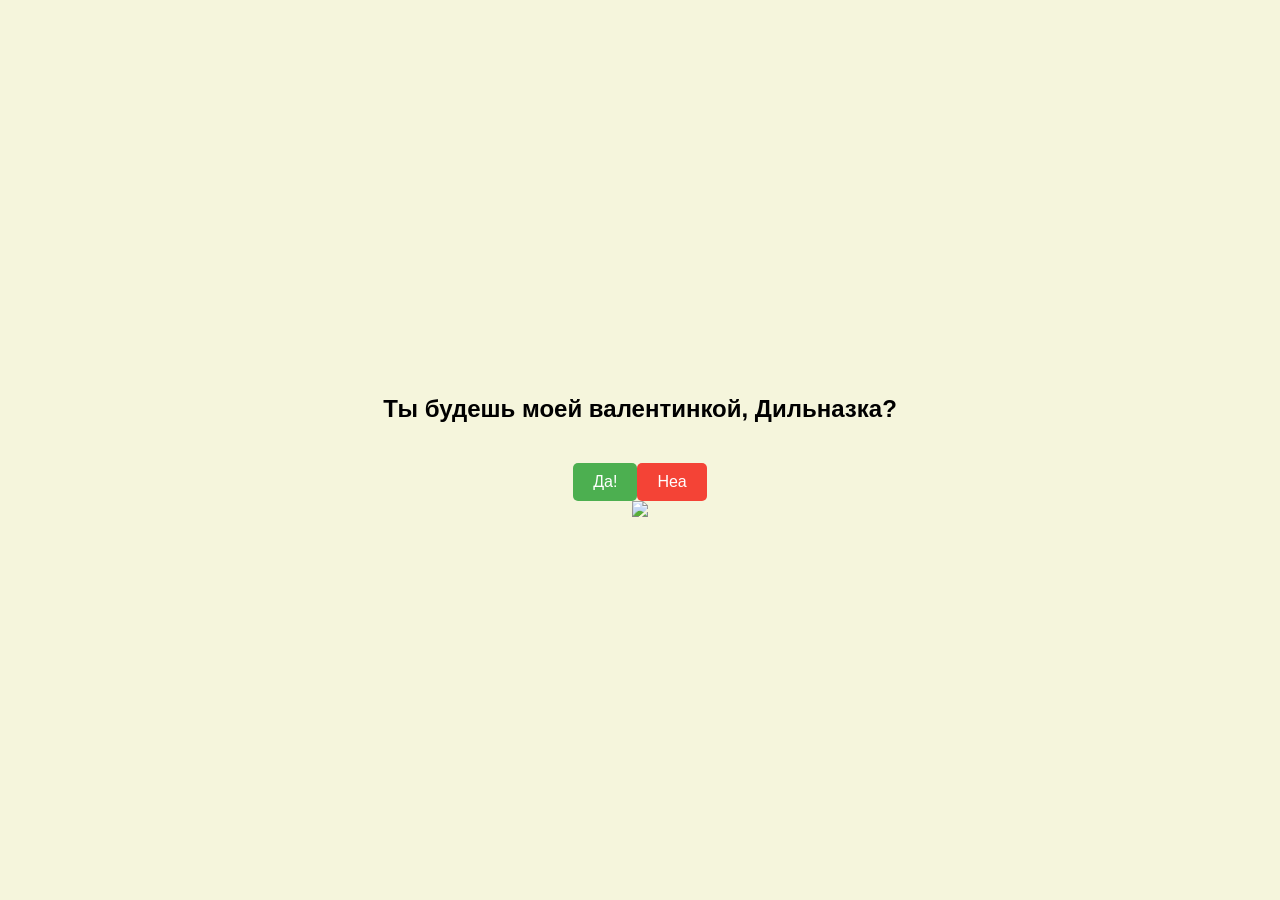
==== Untitled-4.html @ c5e548f0 "Add files via upload" ====
<!DOCTYPE html>
<html lang="en">
<head>
    <meta charset="UTF-8">
    <meta name="viewport" content="width=device-width, initial-scale=1.0">
    <title>Will You Be My Valentine?</title>
    <link rel="stylesheet" href="styles.css">
    <style>
        body, html {
            height: 100%;
            margin: 0;
            display: flex;
            justify-content: center;
            align-items: center;
        }
        
        .container {
            text-align: center;
            display: flex;
            flex-direction: column;
            align-items: center;
        }

        .buttons {
            display: flex;
            justify-content: center;
            margin-top: 20px; /* Добавляем отступ сверху */
        }

        .yes-button, .no-button {
            transition: transform 0.3s ease;
        }

        body {
            background-color: #f5f5dc;
        }
    </style>    
    <script>    
        function handleYesClick() {
            window.location.href = "Untitled-7.html";
        }
    
        function handleNoClick() {
            const yesButton = document.querySelector('.yes-button');
            const noButton = document.querySelector('.no-button');
            const textElement = document.querySelector('.dynamic-text');
            let currentScale = yesButton.style.transform.match(/scale\(([^)]+)\)/);
            currentScale = currentScale ? parseFloat(currentScale[1]) : 1;
            const newScale = currentScale + 0.5;
            yesButton.style.transform = `scale(${newScale})`;

            // Изменяем отступ между кнопками в зависимости от размера кнопки "Yes"
            const gap = newScale * 20; // Увеличиваем отступ пропорционально масштабу
            document.querySelector('.buttons').style.gap = `${gap}px`;

            // Изменяем размер текста в зависимости от размера кнопки "Yes"
            textElement.style.fontSize = `${newScale}em`;

            // Меняем текст на случайную фразу
            const phrases = ["Точно милая?", "Шутишь Дильназка?", "Реально любимка?"];
            const randomPhrase = phrases[Math.floor(Math.random() * phrases.length)];
            textElement.textContent = randomPhrase;
        }
    </script>
</head>
<body>
    <div class="container">
        <h1 class="dynamic-text">Ты будешь моей валентинкой, Дильназка?</h1>
        <div class="buttons">
            <button class="yes-button" onclick="handleYesClick()">Да!</button>
            <button class="no-button" onclick="handleNoClick()">Неа</button>
        </div>
        <div class="gif_container">
            <img src="https://i.pinimg.com/originals/fb/87/5a/fb875ac83401d38d3bfc946b09668a08.gif">
        </div>
    </div>
    <script src="script.js"></script>
</body>
</html>
---- styles.css ----
body {
    font-family: sans-serif;
    background-color: #f5f5dc;
}

.container {
    text-align: center;
}

.buttons {
    display: flex;
    justify-content: center;
    margin-top: 20px;
}

.yes-button,
.no-button {
    padding: 10px 20px;
    font-size: 16px;
    border: none;
    border-radius: 5px;
    cursor: pointer;
    transition: transform 0.3s ease;
}

.yes-button {
    background-color: #4CAF50;
    color: white;
}

.no-button {
    background-color: #f44336;
    color: white;
}

.yes-button:hover,
.no-button:hover {
    transform: scale(1.1);
}

.dynamic-text {
    font-size: 24px;
    margin-bottom: 20px;
}
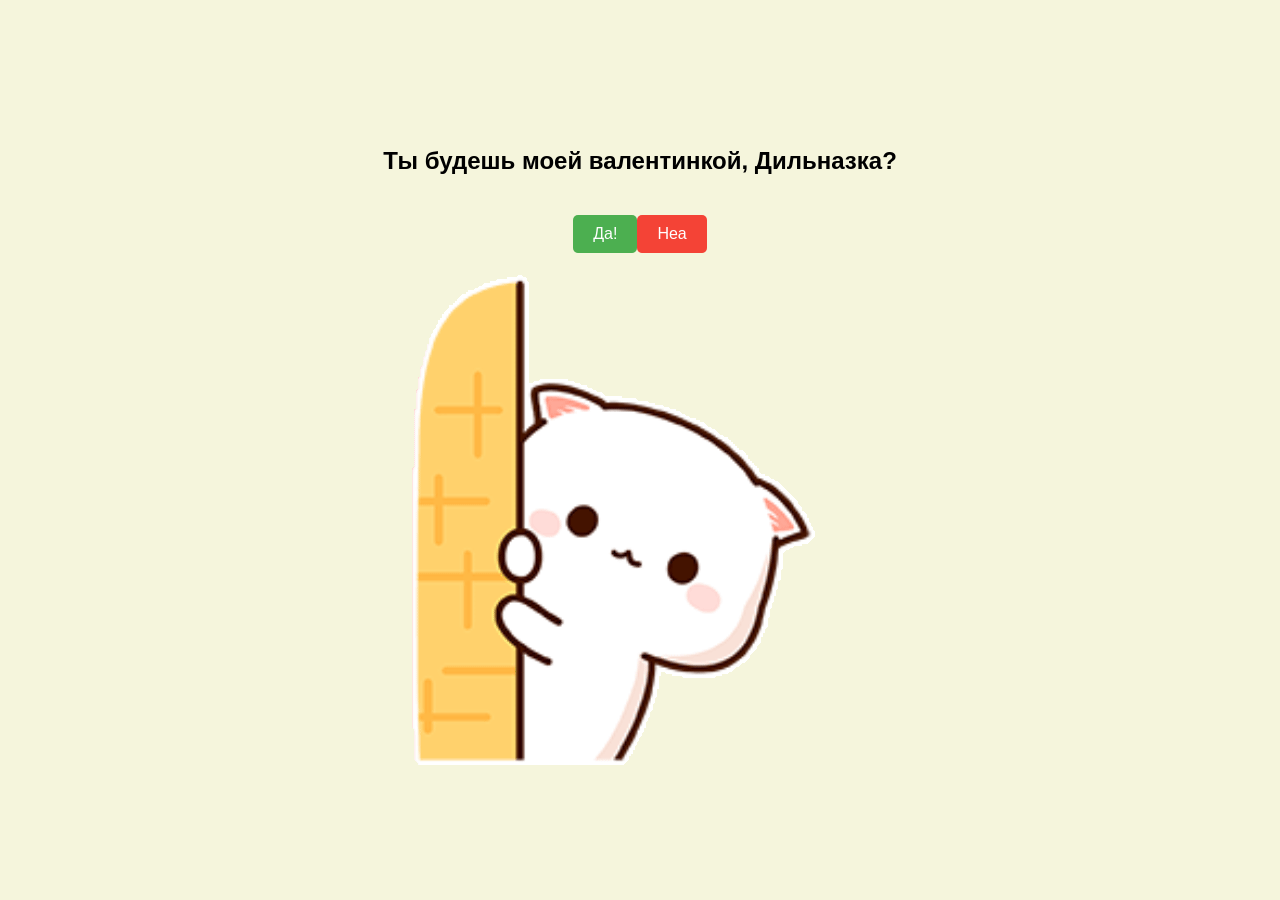
==== commit 976aab37: "Update Untitled-4.html" ====
--- a/Untitled-4.html
+++ b/Untitled-4.html
@@ -71,9 +71,9 @@
             <button class="no-button" onclick="handleNoClick()">Неа</button>
         </div>
         <div class="gif_container">
-            <img src="https://i.pinimg.com/originals/fb/87/5a/fb875ac83401d38d3bfc946b09668a08.gif">
+            <img src="img/fb875ac83401d38d3bfc946b09668a08.gif">
         </div>
     </div>
     <script src="script.js"></script>
 </body>
-</html>+</html>
